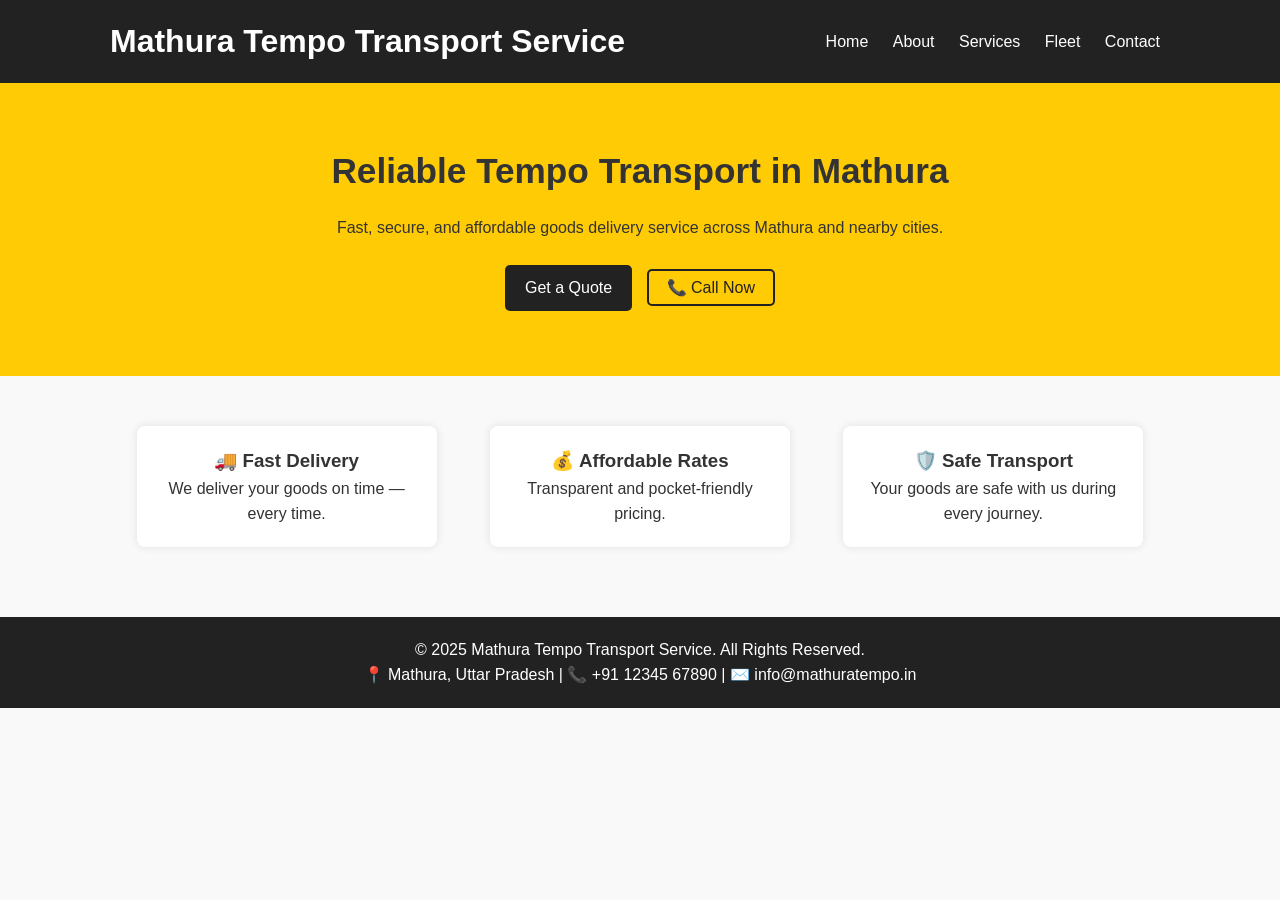
==== index.html @ 11ae31ee "initial commit" ====
<!DOCTYPE html>
<html lang="en">
<head>
  <meta charset="UTF-8" />
  <meta name="viewport" content="width=device-width, initial-scale=1.0" />
  <title>Mathura Tempo Transport Service | Reliable Logistics in Mathura</title>
  <meta name="description" content="Fast and affordable tempo transport service in Mathura. Book reliable logistics for goods delivery, movers, and inter-city transport. Call now for a quote.">
  <link rel="stylesheet" href="assets/css/style.css" />
</head>
<body>
  <header>
    <div class="container">
      <h1 class="logo">Mathura Tempo Transport Service</h1>
      <nav>
        <a href="index.html">Home</a>
        <a href="about.html">About</a>
        <a href="services.html">Services</a>
        <a href="fleet.html">Fleet</a>
        <a href="contact.html">Contact</a>
      </nav>
    </div>
  </header>
  <section class="hero">
    <div class="container">
      <h2>Reliable Tempo Transport in Mathura</h2>
      <p>Fast, secure, and affordable goods delivery service across Mathura and nearby cities.</p>
      <a href="contact.html" class="btn">Get a Quote</a>
      <a href="tel:+911234567890" class="btn-outline">📞 Call Now</a>
    </div>
  </section>
  <section class="features">
    <div class="container">
      <div class="feature">
        <h3>🚚 Fast Delivery</h3>
        <p>We deliver your goods on time — every time.</p>
      </div>
      <div class="feature">
        <h3>💰 Affordable Rates</h3>
        <p>Transparent and pocket-friendly pricing.</p>
      </div>
      <div class="feature">
        <h3>🛡️ Safe Transport</h3>
        <p>Your goods are safe with us during every journey.</p>
      </div>
    </div>
  </section>
  <footer>
    <div class="container">
      <p>© 2025 Mathura Tempo Transport Service. All Rights Reserved.</p>
      <p>📍 Mathura, Uttar Pradesh | 📞 +91 12345 67890 | ✉️ info@mathuratempo.in</p>
    </div>
  </footer>
</body>
</html>
---- assets/css/style.css ----
* { margin: 0; padding: 0; box-sizing: border-box; }
body { font-family: Arial, sans-serif; line-height: 1.6; background: #f9f9f9; color: #333; }
header { background: #222; color: #fff; padding: 1rem 0; }
header .container { display: flex; justify-content: space-between; align-items: center; max-width: 1100px; margin: auto; padding: 0 20px; }
nav a { color: #fff; margin: 0 10px; text-decoration: none; font-weight: 500; }
nav a:hover, nav a.active { text-decoration: underline; }
.hero { background: #ffcb05; padding: 60px 20px; text-align: center; }
.hero h2 { font-size: 2.2rem; margin-bottom: 15px; }
.hero p { margin-bottom: 20px; }
.btn { background: #222; color: #fff; padding: 10px 20px; text-decoration: none; margin: 5px; display: inline-block; border-radius: 5px; }
.btn-outline { border: 2px solid #222; color: #222; padding: 8px 18px; text-decoration: none; margin: 5px; border-radius: 5px; }
.btn:hover { opacity: 0.9; }
.features .container { max-width: 1100px; margin: auto; display: flex; justify-content: space-around; flex-wrap: wrap; padding: 40px 20px; }
.feature { background: #fff; padding: 20px; margin: 10px; border-radius: 8px; width: 300px; box-shadow: 0 0 10px rgba(0,0,0,0.1); text-align: center; }
.page-header { background: #eee; padding: 40px 20px; text-align: center; }
.content .container { max-width: 900px; margin: auto; padding: 20px; }
ul { list-style: none; padding: 0; }
ul li { padding: 10px 0; font-size: 1.1rem; }
footer { background: #222; color: #fff; text-align: center; padding: 20px; margin-top: 20px; }
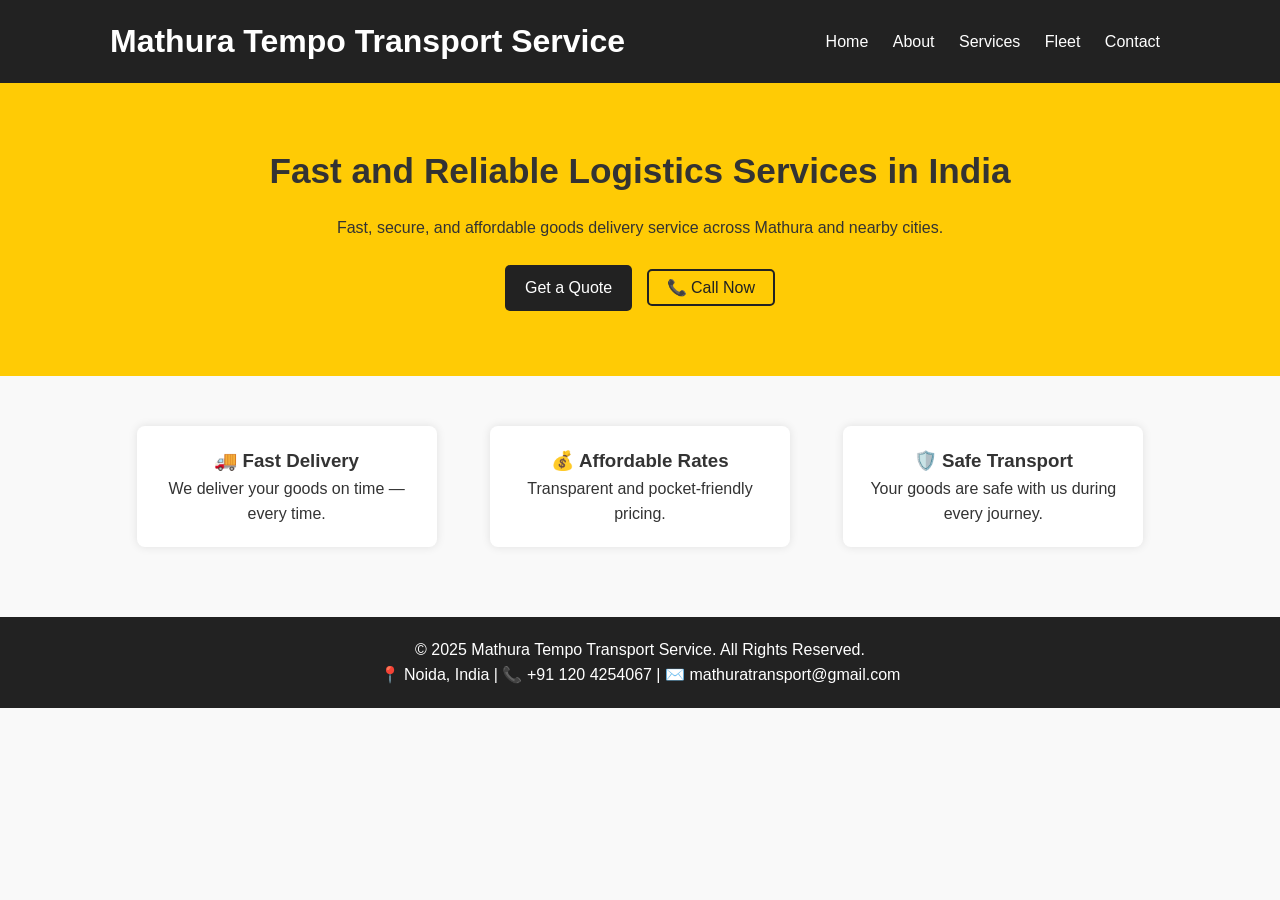
==== commit db3f306f: "personalized changes" ====
--- a/index.html
+++ b/index.html
@@ -3,8 +3,8 @@
 <head>
   <meta charset="UTF-8" />
   <meta name="viewport" content="width=device-width, initial-scale=1.0" />
-  <title>Mathura Tempo Transport Service | Reliable Logistics in Mathura</title>
-  <meta name="description" content="Fast and affordable tempo transport service in Mathura. Book reliable logistics for goods delivery, movers, and inter-city transport. Call now for a quote.">
+  <title>Mathura Tempo Transport Service | Reliable Logistics in Delhi NCR</title>
+  <meta name="description" content="Fast and affordable logistics service in India. Book now for goods delivery, movers, and inter-city transport. Call now for a quote.">
   <link rel="stylesheet" href="assets/css/style.css" />
 </head>
 <body>
@@ -22,10 +22,10 @@
   </header>
   <section class="hero">
     <div class="container">
-      <h2>Reliable Tempo Transport in Mathura</h2>
+      <h2>Fast and Reliable Logistics Services in India</h2>
       <p>Fast, secure, and affordable goods delivery service across Mathura and nearby cities.</p>
       <a href="contact.html" class="btn">Get a Quote</a>
-      <a href="tel:+911234567890" class="btn-outline">📞 Call Now</a>
+      <a href="tel:+91 120 4254067" class="btn-outline">📞 Call Now</a>
     </div>
   </section>
   <section class="features">
@@ -47,7 +47,7 @@
   <footer>
     <div class="container">
       <p>© 2025 Mathura Tempo Transport Service. All Rights Reserved.</p>
-      <p>📍 Mathura, Uttar Pradesh | 📞 +91 12345 67890 | ✉️ info@mathuratempo.in</p>
+      <p>📍 Noida, India | 📞 +91 120 4254067 | ✉️ mathuratransport@gmail.com</p>
     </div>
   </footer>
 </body>
